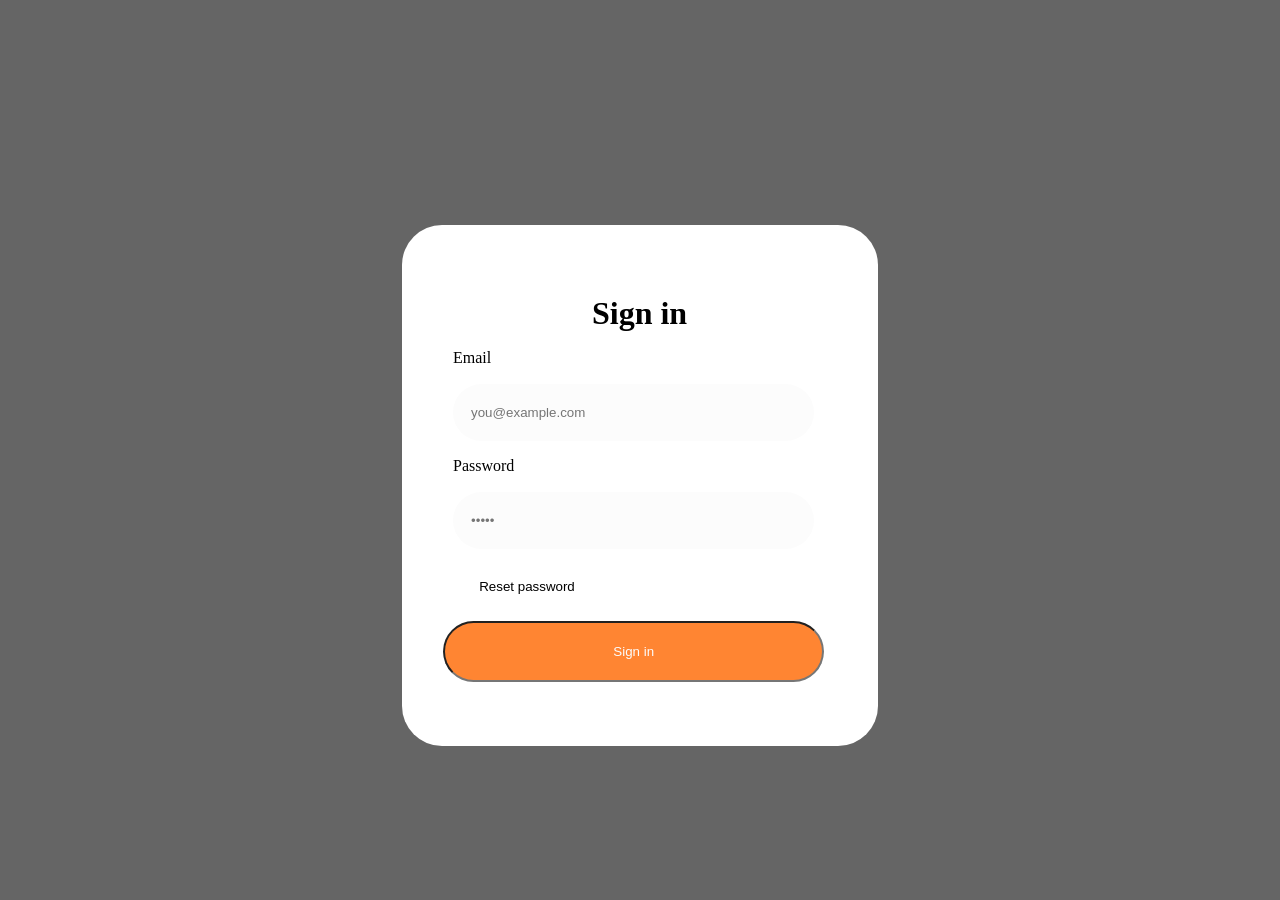
==== index.html @ 5ef8d5c2 "Add files via upload" ====
<!DOCTYPE html>
<html lang="en">
<head>
    <meta charset="UTF-8">
    <meta name="viewport" content="width=device-width, initial-scale=1.0">
    <title>Document</title>
    <link rel="stylesheet" href="style.css">
</head>
<body class="background" >
     <div class="window">
        <h1 class="title1">Sign in</h1>
        <form action="/submit" method="post">
          <div class="gmail_form">
               <label class="gmail_label" for="gmail">Email</label>
               <input class="gmail_input" type="text" id="gmail" name="gmail" placeholder="you@example.com" required>
          </div>
          <div class="pass_form">
               <label class="pass_label" for="pass">Password</label>
               <input class="pass_input" type="password" id="pass" name="password" placeholder="•••••" required>
          </div>
          <input class="res" type="reset" value="Reset password">
          <input class="submit" value="Sign in">
</form>
     </div>
</body>
</html>
---- style.css ----
body {
    background-color: #656565;
    width: 1920;
    height: 1080;
}
.window {
    background-color: #fff;
    width: 476px;
    height: 521px;
    border-radius: 40px;
    margin-right: auto;
    margin-left: auto;
    margin-top: 225px;
    position:relative;
}
.title1 {
    color: #000;
    width: 20.16%;
    height: 5px;
    padding-left: 39.91%;
    margin-top: 70px;
    
    position:absolute;
}
.gmail_form{
    width: 361px;
    height: 92px;
    position:absolute;
    margin-top: 124px;
    margin-left: 51px;

}

.pass_form{
    width: 361px;
    height: 92px;
    position: absolute;
    margin-top: 232px;
    margin-left: 51px;
}


.gmail_label{
position: absolute;
}
.pass_label{
position: absolute;
}
.gmail_input{
    position: absolute;
    background-color: #FCFCFC;
    border-radius: 50px;
    width: 90%;
    height: 55px;
    padding-inline: 5%;
    margin-top: 35px;
    border-style: none;
}
.pass_input{
    position: absolute;
    background-color: #FCFCFC;
    border-radius: 50px;
    width: 90%;
    padding-inline: 5%;
    height: 55px;
    margin-top: 35px;
    border-style: none;
}
.res{
    width: 150px;
    height: 50px;    
    margin-top: 336px;
    margin-left: 50px;
    position:absolute;
    border-style: none;
    background-color: #fff;
}
.submit{ 
    width: 373px;
    height: 55px;
    margin-top: 396px;
    margin-left: 41.25px;
    border-radius: 50px;
    background-color: #FF8532;
    color: #FCFCFC;
    text-align: center;
}


/*
Это сделано за сегодня, готова плашка sign in, без джавы
*/
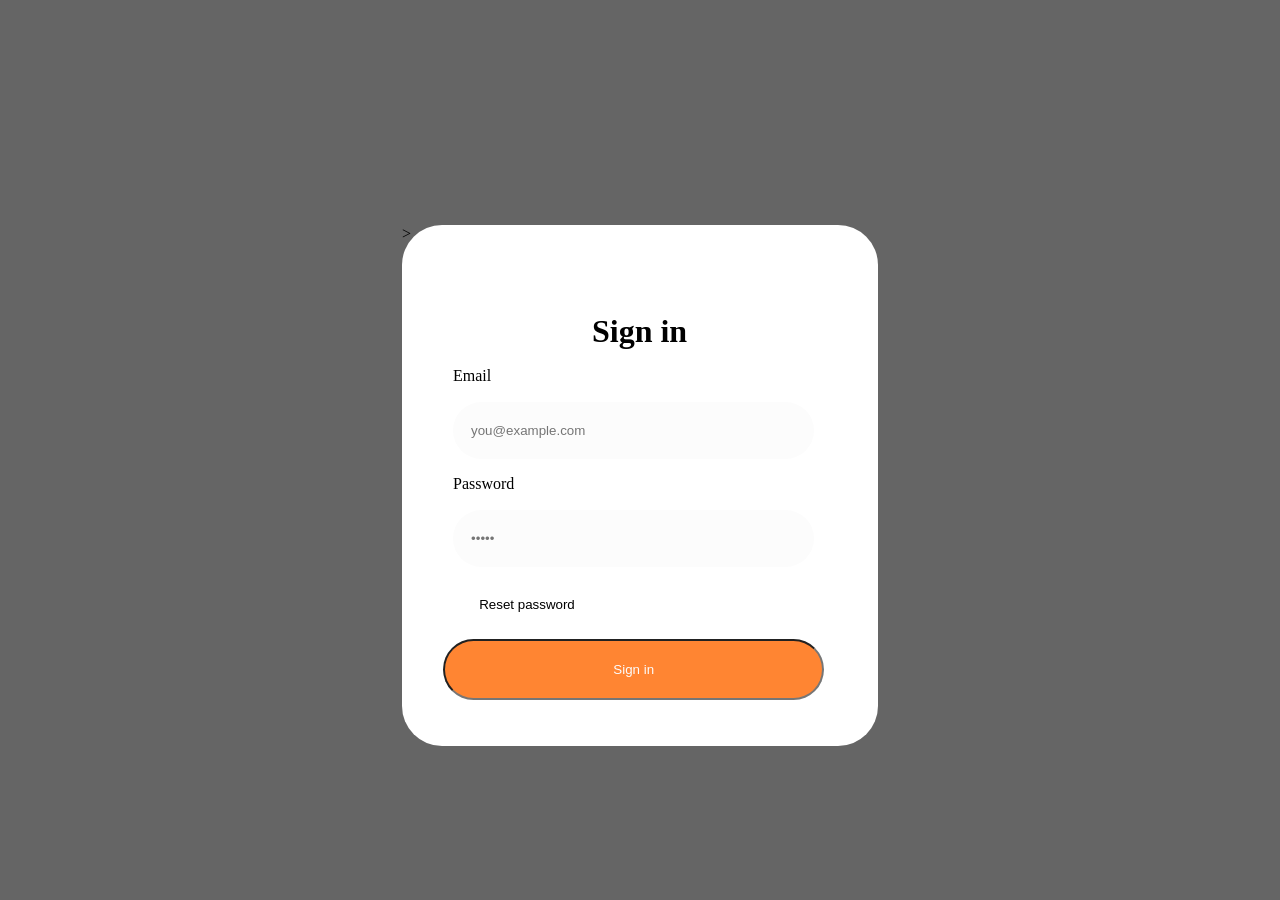
==== commit ee797726: "test" ====
--- a/index.html
+++ b/index.html
@@ -7,7 +7,7 @@
     <link rel="stylesheet" href="style.css">
 </head>
 <body class="background" >
-     <div class="window">
+     <div class="window"> <!--some text-->>
         <h1 class="title1">Sign in</h1>
         <form action="/submit" method="post">
           <div class="gmail_form">
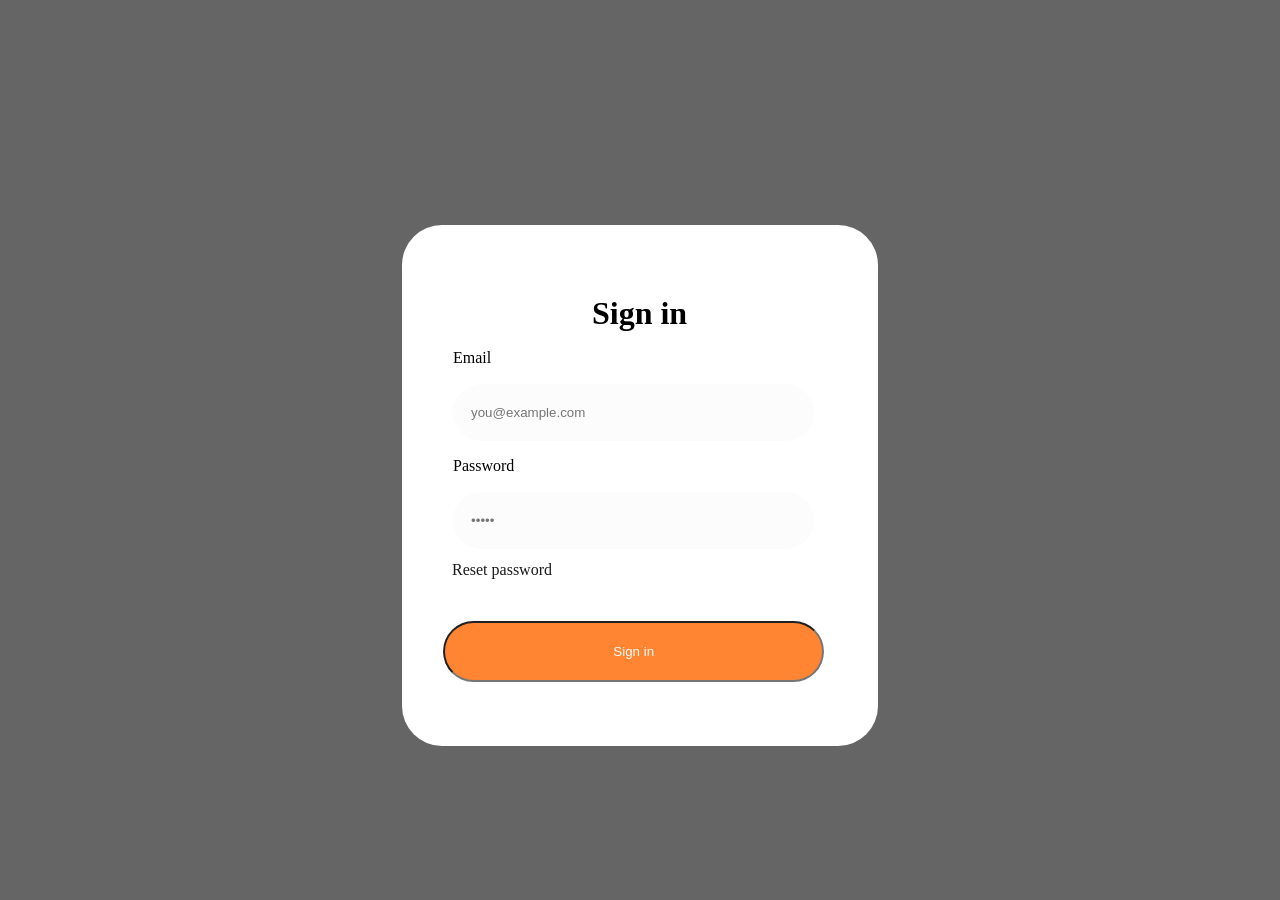
==== commit 37848eb5: "Сделал страничку для сброса пароля и слегка подкорректировал стили, собрал используемые стили в одну" ====
--- a/index.html
+++ b/index.html
@@ -4,10 +4,10 @@
     <meta charset="UTF-8">
     <meta name="viewport" content="width=device-width, initial-scale=1.0">
     <title>Document</title>
-    <link rel="stylesheet" href="style.css">
+    <link rel="stylesheet" href="styles/index_style.css">
 </head>
 <body class="background" >
-     <div class="window"> <!--some text-->>
+     <div class="window"> 
         <h1 class="title1">Sign in</h1>
         <form action="/submit" method="post">
           <div class="gmail_form">
@@ -18,7 +18,7 @@
                <label class="pass_label" for="pass">Password</label>
                <input class="pass_input" type="password" id="pass" name="password" placeholder="•••••" required>
           </div>
-          <input class="res" type="reset" value="Reset password">
+          <a href="reset_pass.html" class="res"> Reset password</a>
           <input class="submit" value="Sign in">
 </form>
      </div>
--- a/styles/index_style.css
+++ b/styles/index_style.css
@@ -0,0 +1,96 @@
+
+/*-------для общего стиля---------*/
+
+body {
+    background-color: #656565;
+    width: 1920;
+    height: 1080;
+}
+
+
+/*-------для index.html---------*/
+
+
+.window {
+    background-color: #fff;
+    width: 476px;
+    height: 521px;
+    border-radius: 40px;
+    margin-right: auto;
+    margin-left: auto;
+    margin-top: 225px;
+    position:relative;
+}
+.title1 {
+    color: #000;
+    width: 20.16%;
+    height: 5px;
+    padding-left: 39.91%;
+    margin-top: 70px;
+    
+    position:absolute;
+}
+.gmail_form{
+    width: 361px;
+    height: 92px;
+    position:absolute;
+    margin-top: 124px;
+    margin-left: 51px;
+
+}
+
+.pass_form{
+    width: 361px;
+    height: 92px;
+    position: absolute;
+    margin-top: 232px;
+    margin-left: 51px;
+}
+
+
+.gmail_label{
+position: absolute;
+}
+.pass_label{
+position: absolute;
+}
+.gmail_input{
+    position: absolute;
+    background-color: #FCFCFC;
+    border-radius: 50px;
+    width: 90%;
+    height: 55px;
+    padding-inline: 5%;
+    margin-top: 35px;
+    border-style: none;
+}
+.pass_input{
+    position: absolute;
+    background-color: #FCFCFC;
+    border-radius: 50px;
+    width: 90%;
+    padding-inline: 5%;
+    height: 55px;
+    margin-top: 35px;
+    border-style: none;
+}
+.res{
+    color: #1B1B1B;
+    text-decoration: none;
+    width: 150px;
+    height: 50px;    
+    margin-top: 336px;
+    margin-left: 50px;
+    position:absolute;
+    border-style: none;
+}
+.submit{ 
+    width: 373px;
+    height: 55px;
+    margin-top: 396px;
+    margin-left: 41.25px;
+    border-radius: 50px;
+    background-color: #FF8532;
+    color: #FCFCFC;
+    text-align: center;
+}
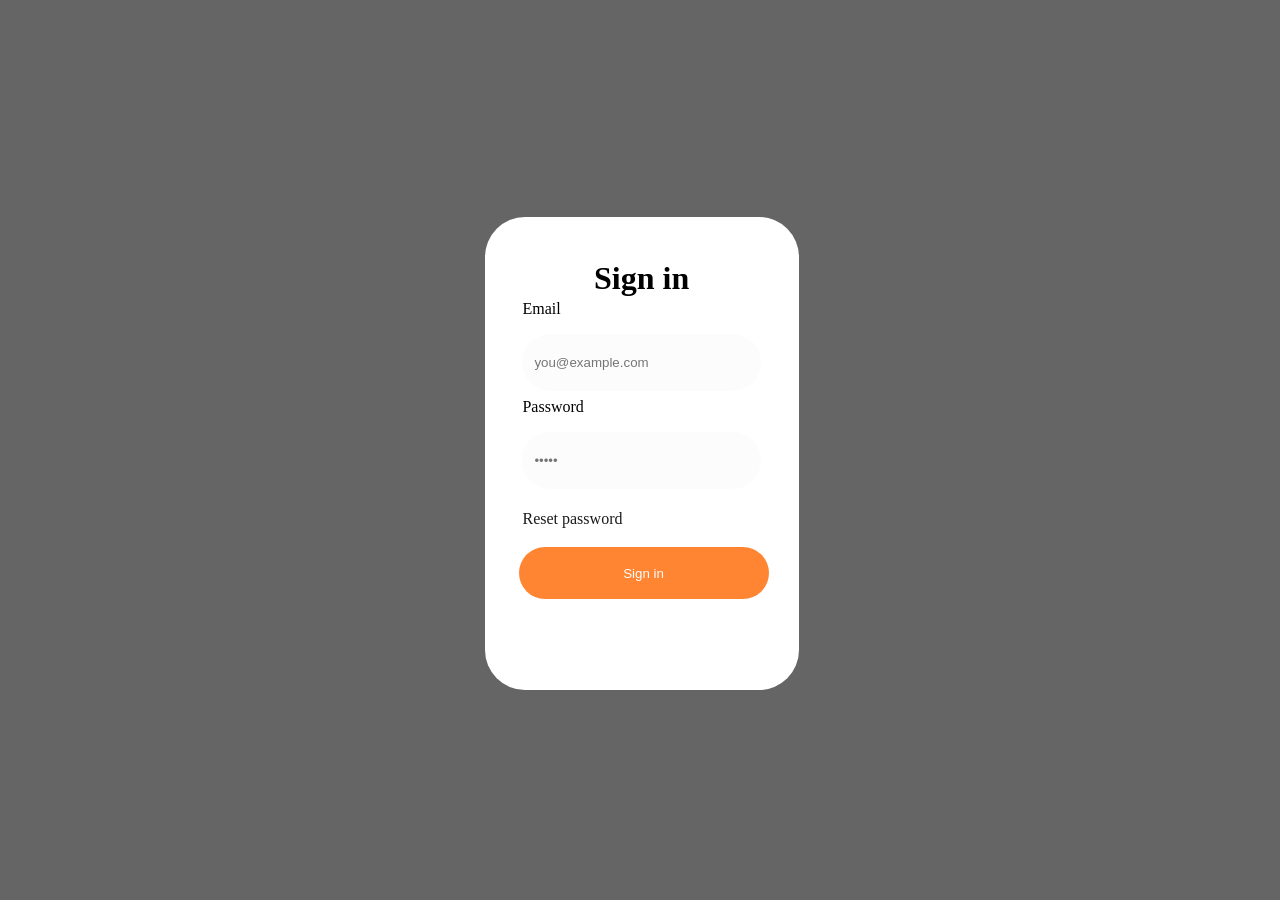
==== commit 244391e9: "Тестовый комит, попытка адаптировать страницу Sing in под разные платформы" ====
--- a/index.html
+++ b/index.html
@@ -4,13 +4,13 @@
     <meta charset="UTF-8">
     <meta name="viewport" content="width=device-width, initial-scale=1.0">
     <title>Document</title>
-    <link rel="stylesheet" href="styles/index_style.css">
+    <link rel="stylesheet" href="styles/in1.css">
 </head>
-<body class="background" >
+<body>
      <div class="window"> 
-        <h1 class="title1">Sign in</h1>
-        <form action="/submit" method="post">
-          <div class="gmail_form">
+         <form action="/submit" method="post" class="forma">
+               <h1 class="title1">Sign in</h1>
+                 <div class="gmail_form">
                <label class="gmail_label" for="gmail">Email</label>
                <input class="gmail_input" type="text" id="gmail" name="gmail" placeholder="you@example.com" required>
           </div>
--- a/styles/in1.css
+++ b/styles/in1.css
@@ -0,0 +1,107 @@
+
+/*-------для общего стиля---------*/
+
+body {
+    background-color: #656565;
+    width: 99%;
+    height: 99%;
+    display: flex;
+    position: absolute;
+    justify-content: center;
+    align-items: center;
+}
+
+
+/*-------для index.html---------*/
+
+
+.window {
+    background-color: #fff;
+    width: 24.79%;
+    min-width: 300px;
+    height: 52.46vh;
+    min-height: 400px;
+    border-radius: 40px;
+    margin-right: auto;
+    margin-left: auto;
+    position:absolute;
+}
+.title1 {
+    color: #000;
+    width: 100%;
+    text-align: center;
+    height: 5px;
+    margin-top: 13.43%;
+    
+    /* position:absolute; */
+}
+.forma{
+    height: 100%;
+    width: 100%;
+}
+.gmail_form{
+    width: 75.84%;
+    height: 17.66%;
+    /* position:absolute; */
+    margin-top: 11.35%;
+    margin-left: 12.08%;
+
+}
+
+.pass_form{
+    width: 75.84%;
+    height: 17.66%;
+    /* position: absolute; */
+    margin-top: 4.45%;
+    margin-left: 12.08%;
+}
+
+
+/* .gmail_label{
+position: absolute;
+}
+.pass_label{
+position: absolute;
+} */
+.gmail_input{
+    /* position: absolute; */
+    background-color: #FCFCFC;
+    border-radius: 50px;
+    width: 90%;
+    height: 55px;
+    padding-inline: 5%;
+    margin-top: 6.72%;
+    border-style: none;
+}
+.pass_input{
+    /* position: absolute; */
+    background-color: #FCFCFC;
+    border-radius: 50px;
+    width: 90%;
+    padding-inline: 5%;
+    height: 55px;
+    margin-top: 6.75%;
+    border-style: none;
+}
+.res{
+    color: #1B1B1B;
+    text-decoration: none;
+    width: 50%;
+    height: 50px;    
+    margin-top: 9.4%;
+    margin-left: 12.08%;
+    position:absolute;
+    border-style: none;
+}
+.submit{ 
+    width: 78.36%;
+    height: 10.55%;
+    margin-top: 21.1%;
+    margin-left: 10.82%;
+    border-radius: 50px;
+    border-width: 0;
+    background-color: #FF8532;
+    color: #FCFCFC;
+    position: absolute;
+    text-align: center;
+}
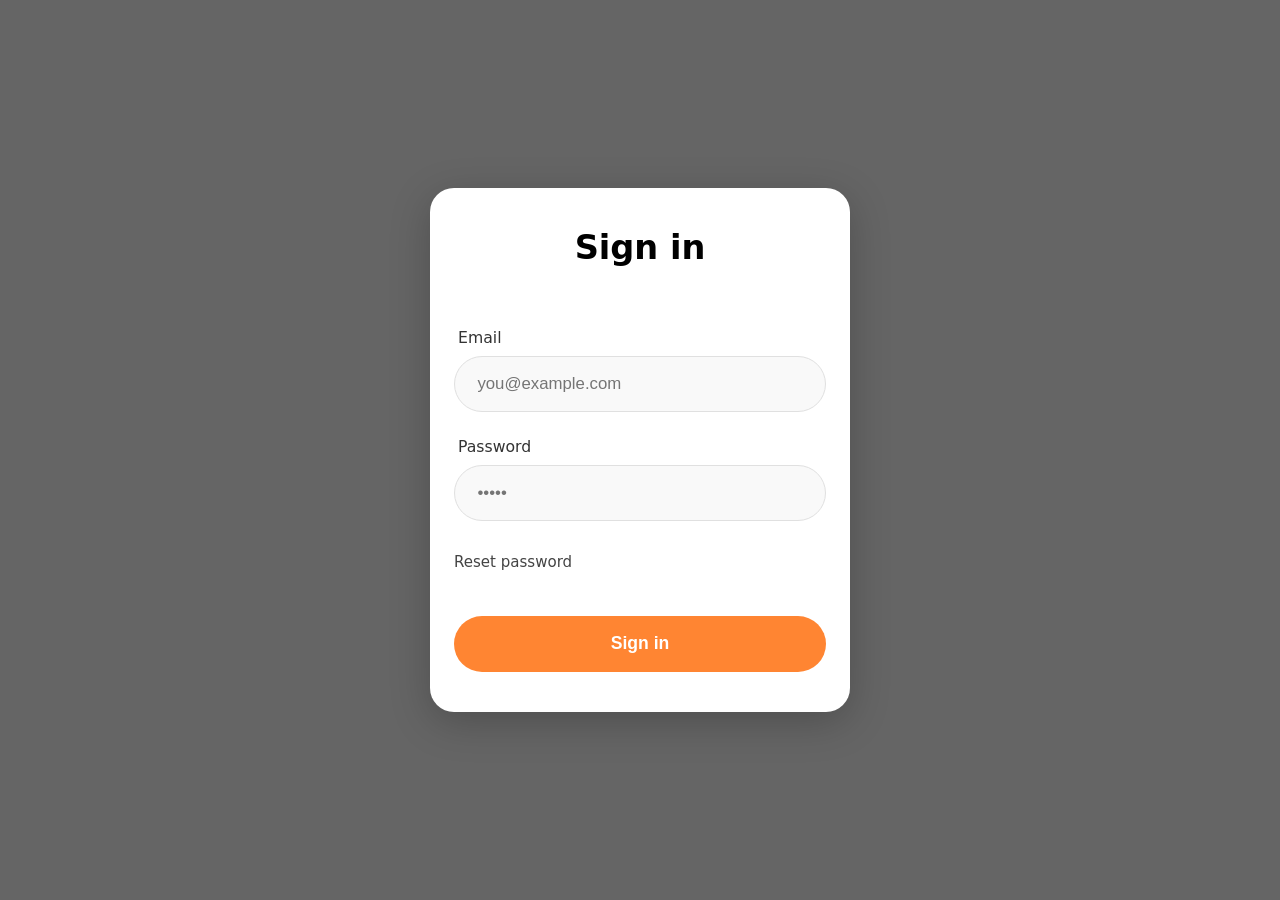
==== commit 8bde781f: "Адаптивная страничка Sing in" ====
--- a/index.html
+++ b/index.html
@@ -19,7 +19,7 @@
                <input class="pass_input" type="password" id="pass" name="password" placeholder="•••••" required>
           </div>
           <a href="reset_pass.html" class="res"> Reset password</a>
-          <input class="submit" value="Sign in">
+          <input class="submit" type="submit" value="Sign in">
 </form>
      </div>
 </body>
--- a/styles/in1.css
+++ b/styles/in1.css
@@ -1,107 +1,128 @@
-
-/*-------для общего стиля---------*/
+* {
+    margin: 0;
+    padding: 0;
+    box-sizing: border-box;
+}
 
 body {
-    background-color: #656565;
-    width: 99%;
-    height: 99%;
+    background: #656565;
+    min-height: 100vh;
+    font-family: system-ui, -apple-system, sans-serif;
     display: flex;
-    position: absolute;
     justify-content: center;
     align-items: center;
+    padding: 20px;
 }
 
-
-/*-------для index.html---------*/
-
-
 .window {
-    background-color: #fff;
-    width: 24.79%;
-    min-width: 300px;
-    height: 52.46vh;
-    min-height: 400px;
-    border-radius: 40px;
-    margin-right: auto;
-    margin-left: auto;
-    position:absolute;
-}
-.title1 {
-    color: #000;
+    background: white;
     width: 100%;
-    text-align: center;
-    height: 5px;
-    margin-top: 13.43%;
-    
-    /* position:absolute; */
-}
-.forma{
-    height: 100%;
-    width: 100%;
-}
-.gmail_form{
-    width: 75.84%;
-    height: 17.66%;
-    /* position:absolute; */
-    margin-top: 11.35%;
-    margin-left: 12.08%;
-
+    max-width: 420px;         
+    min-width: 320px;
+    border-radius: 24px;
+    padding: 40px 24px;
+    box-shadow: 0 10px 40px rgba(0,0,0,0.22);
 }
 
-.pass_form{
-    width: 75.84%;
-    height: 17.66%;
-    /* position: absolute; */
-    margin-top: 4.45%;
-    margin-left: 12.08%;
+.title1 {
+    font-size: 2.1rem;
+    font-weight: 600;
+    color: #000;
+    text-align: center;
+    margin-bottom: 2.2rem;
 }
 
+.forma {
+    display: flex;
+    flex-direction: column;
+    gap: 1.6rem;
+}
 
-/* .gmail_label{
-position: absolute;
+.gmail_form,
+.pass_form {
+    display: flex;
+    flex-direction: column;
+    gap: 0.55rem;
 }
-.pass_label{
-position: absolute;
-} */
-.gmail_input{
-    /* position: absolute; */
-    background-color: #FCFCFC;
-    border-radius: 50px;
-    width: 90%;
-    height: 55px;
-    padding-inline: 5%;
-    margin-top: 6.72%;
-    border-style: none;
+
+.gmail_label,
+.pass_label {
+    font-size: 0.98rem;
+    font-weight: 500;
+    color: #333;
+    margin-left: 4px;
+    
 }
-.pass_input{
-    /* position: absolute; */
-    background-color: #FCFCFC;
-    border-radius: 50px;
-    width: 90%;
-    padding-inline: 5%;
-    height: 55px;
-    margin-top: 6.75%;
-    border-style: none;
+
+.gmail_input,
+.pass_input {
+    width: 100%;
+    height: 56px;
+    padding: 0 1.4rem;
+    background: #f9f9f9;
+    border: 1px solid #e0e0e0;
+    border-radius: 999px;
+    font-size: 1.05rem;
+    transition: all 0.18s;
 }
-.res{
-    color: #1B1B1B;
+
+.gmail_input:focus,
+.pass_input:focus {
+    outline: none;
+    border-color: #ff8532;
+    box-shadow: 0 0 0 3px rgba(255, 133, 50, 0.18);
+    background: white;
+}
+
+.res {
+    color: #444;
+    font-size: 0.94rem;
     text-decoration: none;
-    width: 50%;
-    height: 50px;    
-    margin-top: 9.4%;
-    margin-left: 12.08%;
-    position:absolute;
-    border-style: none;
+    align-self: flex-start;
+    margin-top: 0.4rem;
+    transition: color 0.2s;
 }
-.submit{ 
-    width: 78.36%;
-    height: 10.55%;
-    margin-top: 21.1%;
-    margin-left: 10.82%;
-    border-radius: 50px;
-    border-width: 0;
-    background-color: #FF8532;
-    color: #FCFCFC;
-    position: absolute;
-    text-align: center;
+
+.res:hover {
+    color: #ff8532;
 }
+
+.submit {
+    height: 56px;
+    margin-top: 1.2rem;
+    background: #FF8532;
+    color: white;
+    font-size: 1.1rem;
+    font-weight: 600;
+    border: none;
+    border-radius: 999px;
+    cursor: pointer;
+    transition: all 0.22s;
+}
+
+.submit:hover {
+    background: #ff7420;
+    transform: translateY(-1px);
+}
+
+.submit:active {
+    transform: translateY(0);
+}
+
+/* Адаптивность — мелкие экраны */
+@media (max-width: 480px) {
+    .window {
+        padding: 32px 20px;
+        border-radius: 20px;
+    }
+
+    .title1 {
+        font-size: 1.9rem;
+        margin-bottom: 2rem;
+    }
+
+    .submit {
+        height: 52px;
+        font-size: 1.05rem;
+    }
+}
